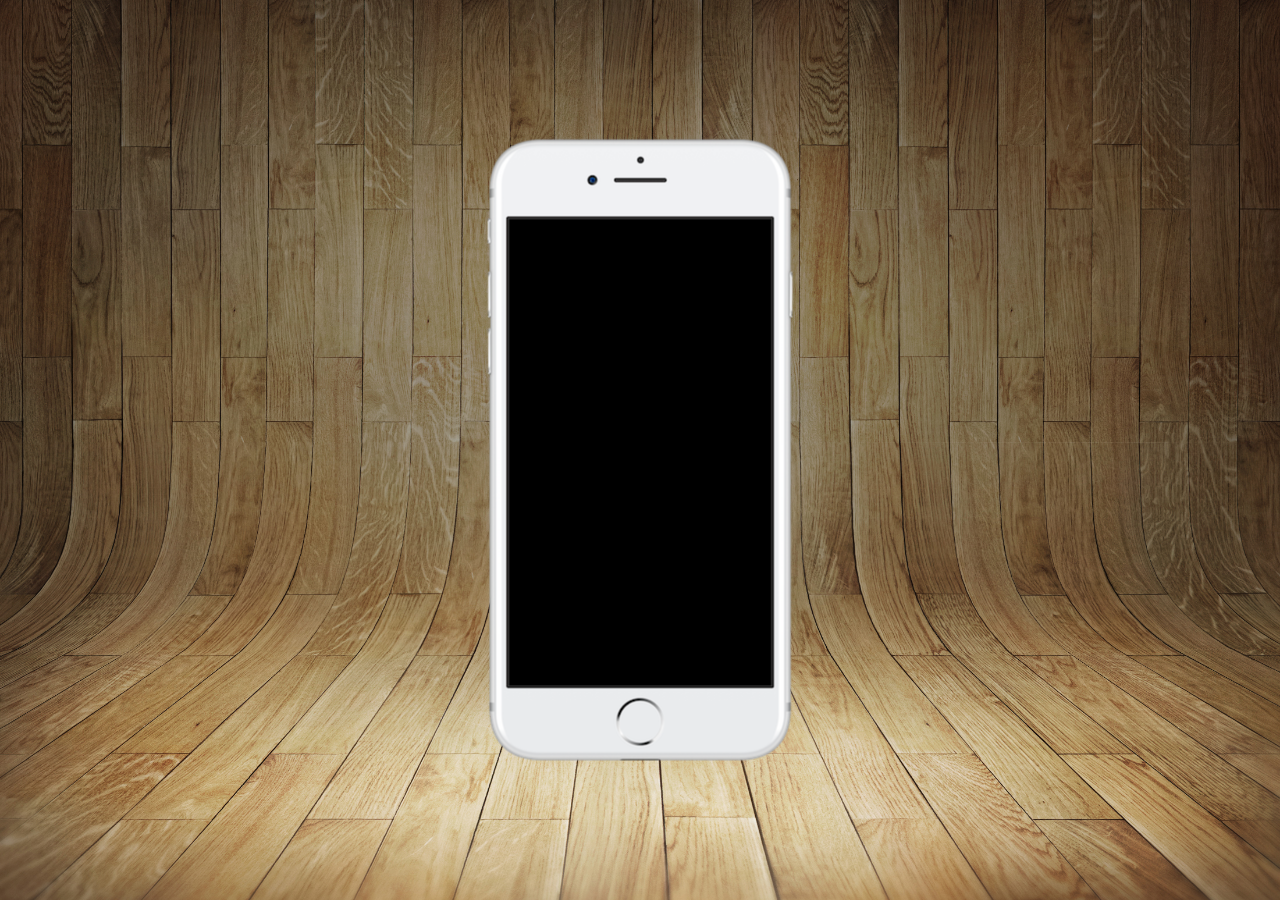
==== index.html @ 9b59bf13 "criação do html e do css" ====
<!DOCTYPE html>
<html lang="pt=-br">
<head>
    <meta charset="UTF-8">
    <meta name="viewport" content="width=device-width, initial-scale=1.0">
    <title>Document</title>

    <link rel="stylesheet" href="estilos/style.css">
</head>
<body>
    <main>

        <section id="telefone">

        </section>
        <section id="redes-sociais">

        </section>
    </main>
</body>
</html>
---- estilos/style.css ----
@charset "UTF-8";

*{
    margin: 0px;
    padding: 0px;
    font-family: Arial, Helvetica, sans-serif;
}

html, body{
    height: 100vh;
    width: 100vw;
    background-color: black;
}

body{
    background: url("/imagens/fundo-madeira.jpg") no-repeat top center;
    background-size: cover;
    background-attachment: fixed;
}

main{
    height: 100vh;
    position: relative;
}

section#telefone{
    position: absolute;
    top:50%;
    left: 50%;
    transform: translate(-50% , -50%);

    height: 627px;
    width: 311px;
    background-color: blue;
    background:url("/imagens/frame-iphone.png") no-repeat;
}
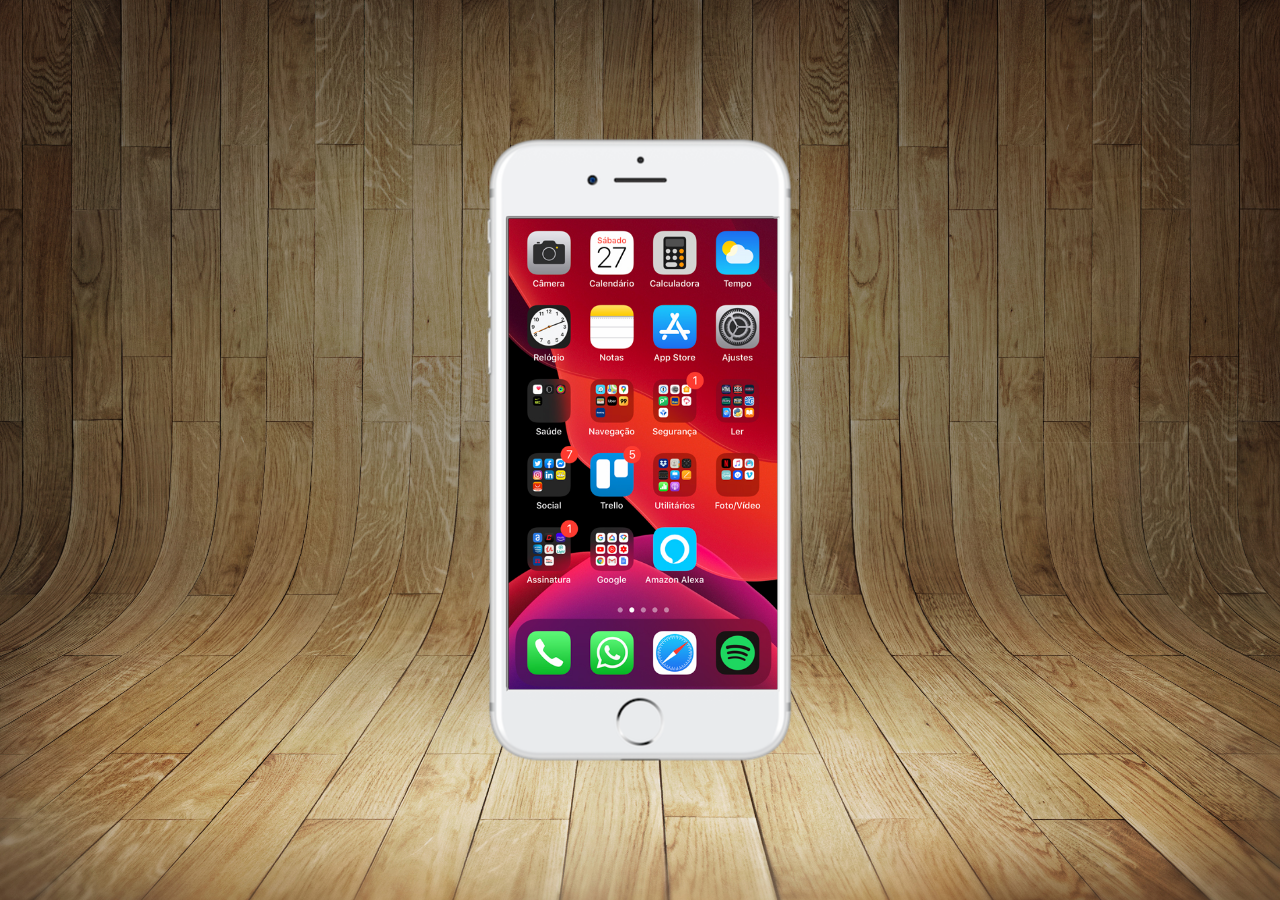
==== commit 5995be7c: "criei a tela home" ====
--- a/index.html
+++ b/index.html
@@ -11,6 +11,7 @@
     <main>
 
         <section id="telefone">
+            <iframe src="home.html" name="tela" id="tela"></iframe>
 
         </section>
         <section id="redes-sociais">
--- a/estilos/style.css
+++ b/estilos/style.css
@@ -35,3 +35,10 @@
     background:url("/imagens/frame-iphone.png") no-repeat;
 }
 
+iframe#tela {
+    position: relative;
+    top: 80px;
+    left: 22px;
+    width: 269px;
+    height: 471px;
+}
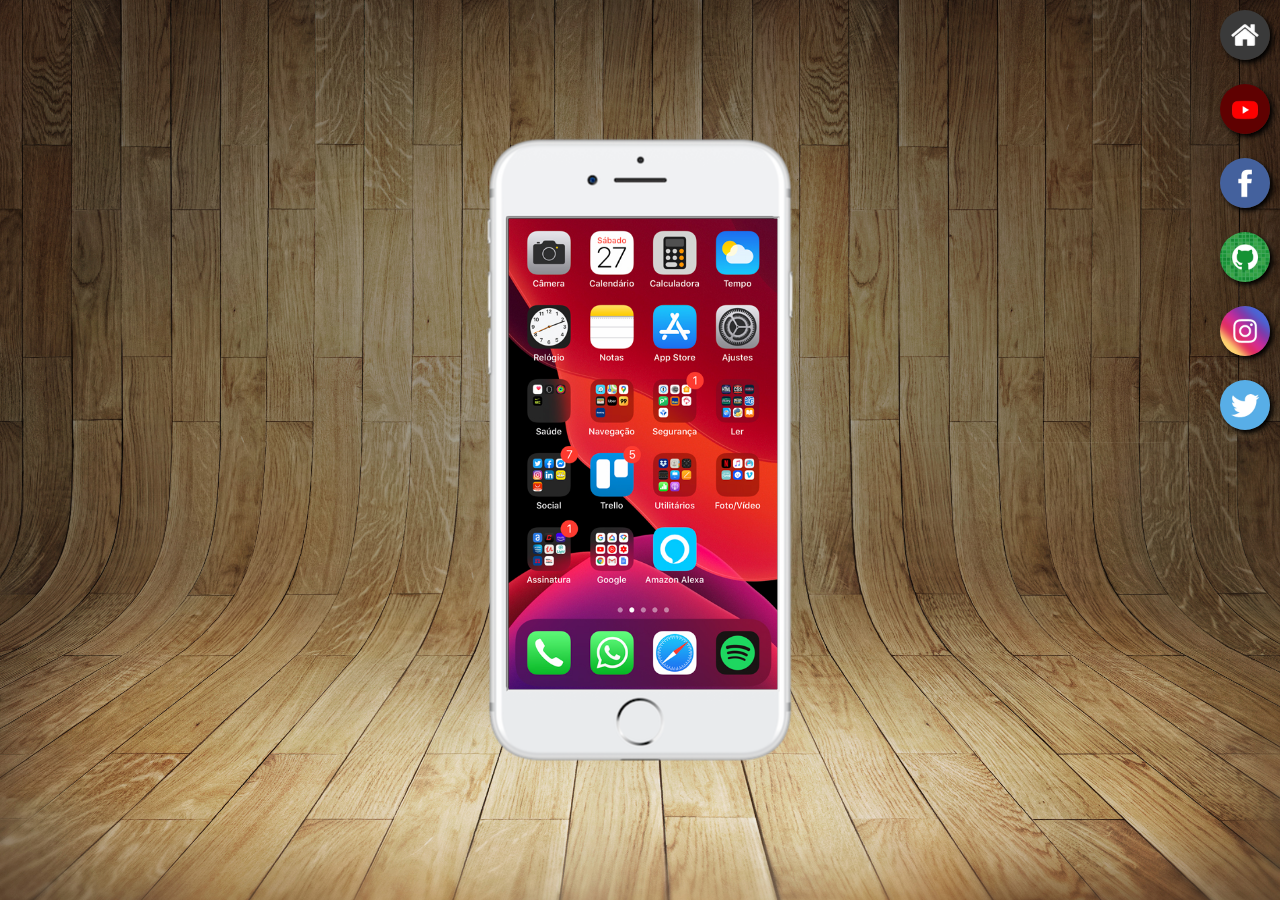
==== commit 13a65f99: "criando os botões das redes sociais" ====
--- a/index.html
+++ b/index.html
@@ -11,11 +11,20 @@
     <main>
 
         <section id="telefone">
-            <iframe src="home.html" name="tela" id="tela"></iframe>
+            <iframe src="home.html" name="tela" id="tela">
+                seu navegador não é compativel
+            </iframe>
 
         </section>
         <section id="redes-sociais">
 
+            <a href="" target="tela"> <img src="/imagens/logo-home.jpg" alt="home"></a><br>
+            <a href="" target="tela"> <img src="/imagens/logo-youtube.jpg" alt="youtube"></a><br>
+            <a href="" target="tela"> <img src="/imagens/logo-facebook.jpg" alt="facebook"></a><br>
+            <a href="" target="tela"> <img src="/imagens/logo-github.jpg" alt="github"></a><br>
+            <a href="" target="tela"> <img src="imagens/logo-instagram.jpg" alt="instagram"></a><br>
+            <a href="" target="tela"> <img src="/imagens/logo-twitter.jpg" alt="twitter"></a><br>
+            
         </section>
     </main>
 </body>
--- a/estilos/style.css
+++ b/estilos/style.css
@@ -41,4 +41,23 @@
     left: 22px;
     width: 269px;
     height: 471px;
+}
+
+section#redes-sociais{
+    text-align: right;
+}
+
+section#redes-sociais img {
+    width: 50px;
+    margin: 10px;
+    border-radius: 50%;
+    box-shadow: 3px 3px 5px black;
+    box-sizing: border-box;
+}
+
+section#redes-sociais img:hover{
+    border:  2px solid white;
+    transform:  translate(-2px, 1px);
+    box-shadow: 5px 5px 10px black;
+    transition: 0.5, border 1s;
 }
